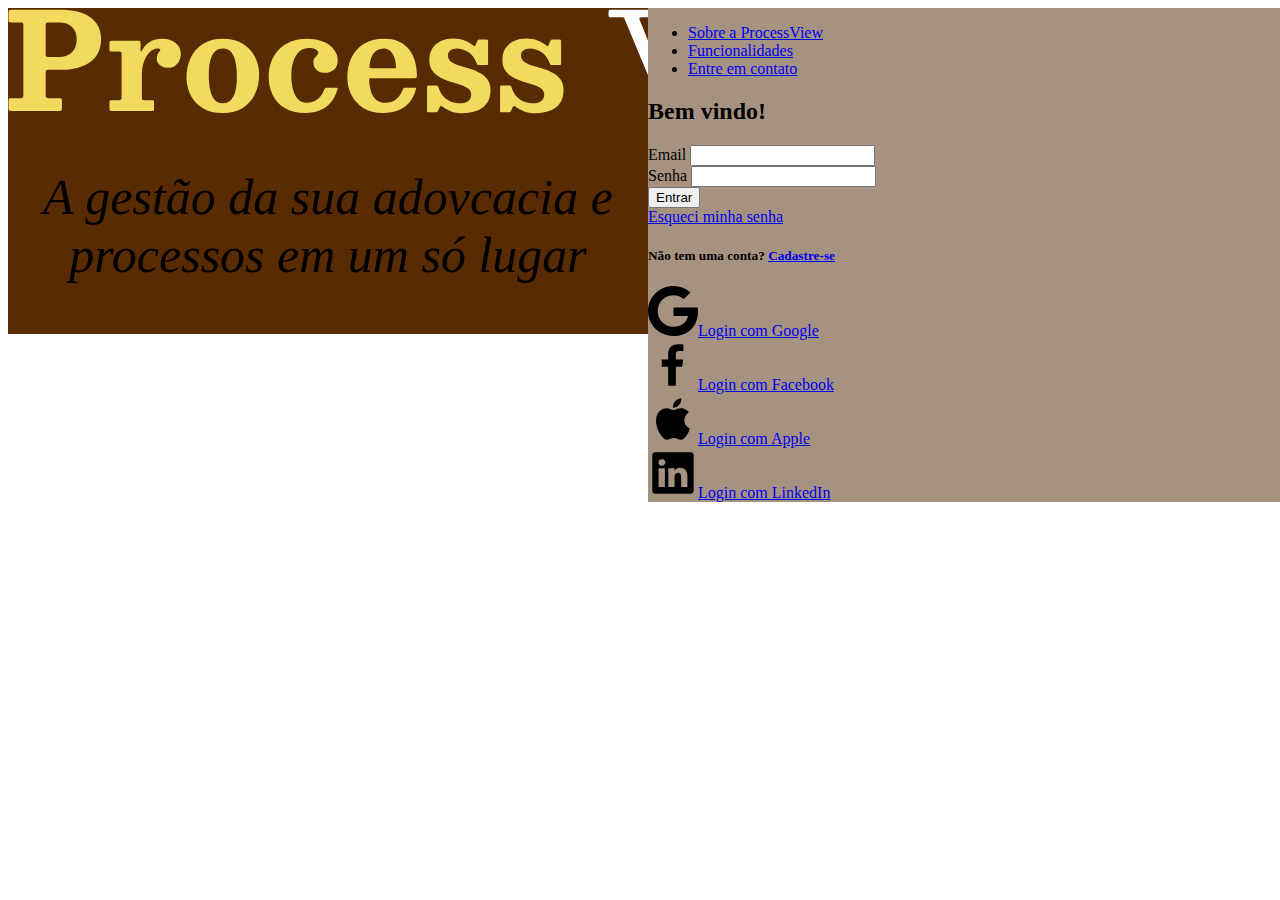
==== ProcessView/index.html @ 13b70aa4 "Inclusão das divs da página de login" ====
<!DOCTYPE html>
<html lang="pt-BR">
    <head>
        <meta charset="UTF-8">
        <meta name="viewport" content="width=device-width, initial-scale=1.0">
        <link rel="stylesheet" type="text/css" href="./main.css">
        <title>ProcessView</title>
    </head>
    <body>
        <header>
            <div class="login-fundo-logo">
                <img class="img-logo" src="./img/logo.svg">
            </div>
            <div class="login-fundo-texto">
                <p style="font-style: italic;font-size: 50px;text-align: center;">A gestão da sua adovcacia e processos em um só lugar</p>
            </div>
        </header>

        <main>
            <div class="login-box"></div>
                <div class="login-navegacao"></div>
                    <ul class="login-navegacao-lista">
                        <li><a href="#">Sobre a ProcessView</a></li>
                        <li><a href="#">Funcionalidades</a></li>
                        <li><a href="#">Entre em contato</a></li>
                    </ul>
                <div class="login-formulario"></div>
                    <div class="login-formulario-cabecalho">
                        <h2>Bem vindo!</h2>
                    </div>

                    <div class="login-formulario-content">
                        <label for="usuario">Email</label>
                        <input type="text" id="usuario" autocomplete="off">
                    </div>

                    <div class="login-formulario-content">
                        <label for="senha">Senha</label>
                        <input type="password" id="senha" autocomplete="off">
                    </div>

                    <div class="login-formulario-botao-entrar">
                        <input type="submit" value="Entrar" class="submit">
                    </div>

                    <div class="login-formulario-recuperar-senha">
                        <a href="#" class="recuperar-senha">Esqueci minha senha</a>
                    </div>

                    <div class="login-formulario-cadastro">
                        <h5>Não tem uma conta? <a href="#">Cadastre-se</a></h5>
                    </div>

                    <div class="login-formulario-redes">
                        <div class="login-formulario-redes Google"><img src="./img/iconGoogle.svg"><a href="#">Login com Google</a></div>
                        <div class="login-formulario-redes Facebook"><img src="./img/iconFacebook.svg"><a href="#">Login com Facebook</a></div>
                        <div class="login-formulario-redes Appe"><img src="./img/iconApple.svg"><a href="#">Login com Apple</a></div>
                        <div class="login-formulario-redes LinkedIn"><img src="./img/iconLinkedin.svg"><a href="#">Login com LinkedIn</a></div>
                    </div>
        </main>
    </body>
</html>
---- ProcessView/main.css ----
body{
    height: 100%;
    width: 100%;
    top: 0;
    left:0;
	justify-content: center;
	align-items: center;
}

header{
    width: 50%;
    float: left;
    background-color: #592B02;
}

.login-fundo-logo{
    width: 100%;
}

main{   
    width: 50%;
    float: right;
    background-color: #a69281;
}
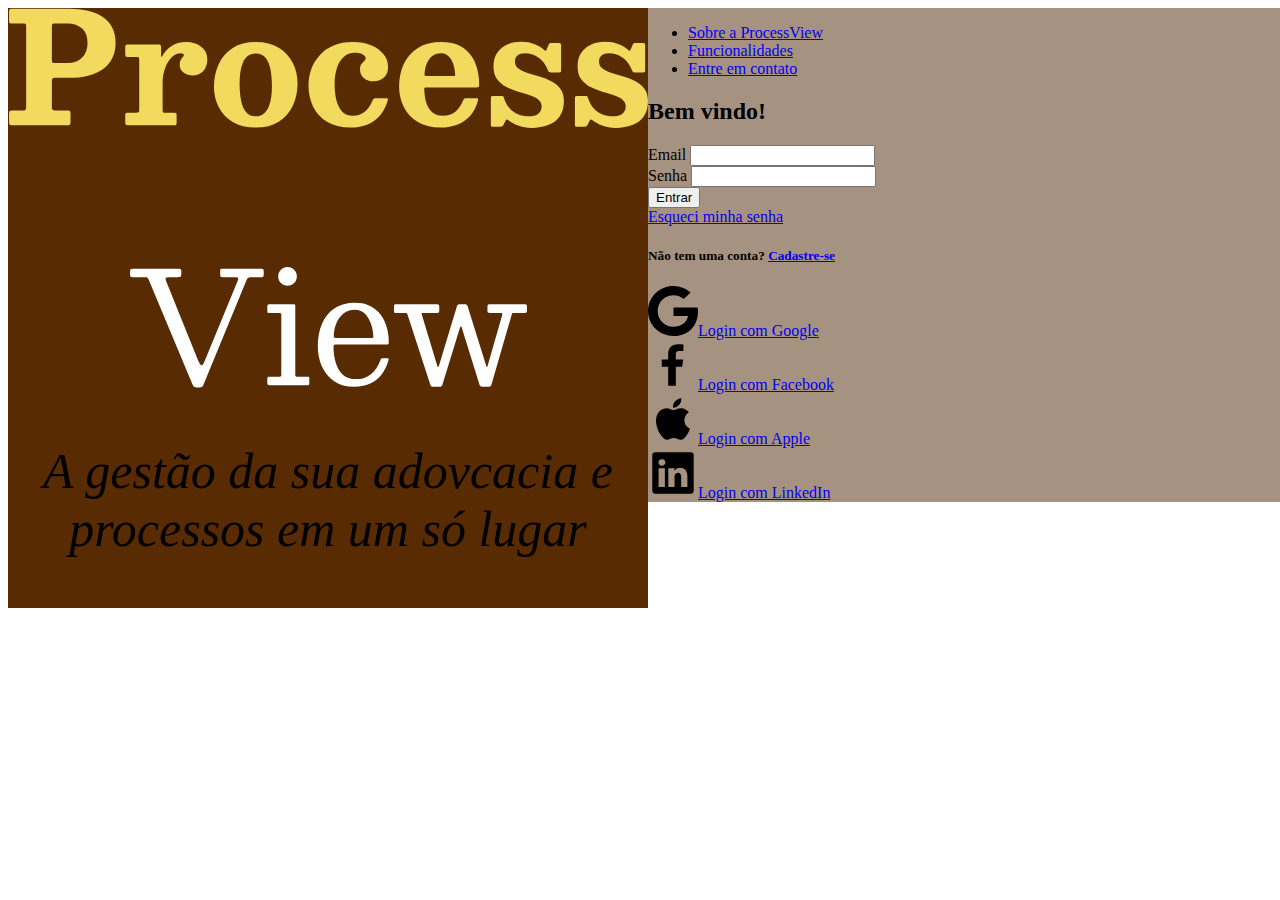
==== commit a2ca61a3: "Atualização logo" ====
--- a/ProcessView/index.html
+++ b/ProcessView/index.html
@@ -4,7 +4,7 @@
         <meta charset="UTF-8">
         <meta name="viewport" content="width=device-width, initial-scale=1.0">
         <link rel="stylesheet" type="text/css" href="./main.css">
-        <title>ProcessView</title>
+        <title>Process View</title>
     </head>
     <body>
         <header>
--- a/ProcessView/main.css
+++ b/ProcessView/main.css
@@ -8,16 +8,26 @@
 }
 
 header{
+    height: 100%;
     width: 50%;
     float: left;
     background-color: #592B02;
+	justify-content: center;
+	align-items: center;
 }
 
 .login-fundo-logo{
     width: 100%;
+    margin: 0 auto;
+}
+
+.img-logo{
+    width: 100%;
+    margin:0 auto;
 }
 
 main{   
+    height: 100%;
     width: 50%;
     float: right;
     background-color: #a69281;
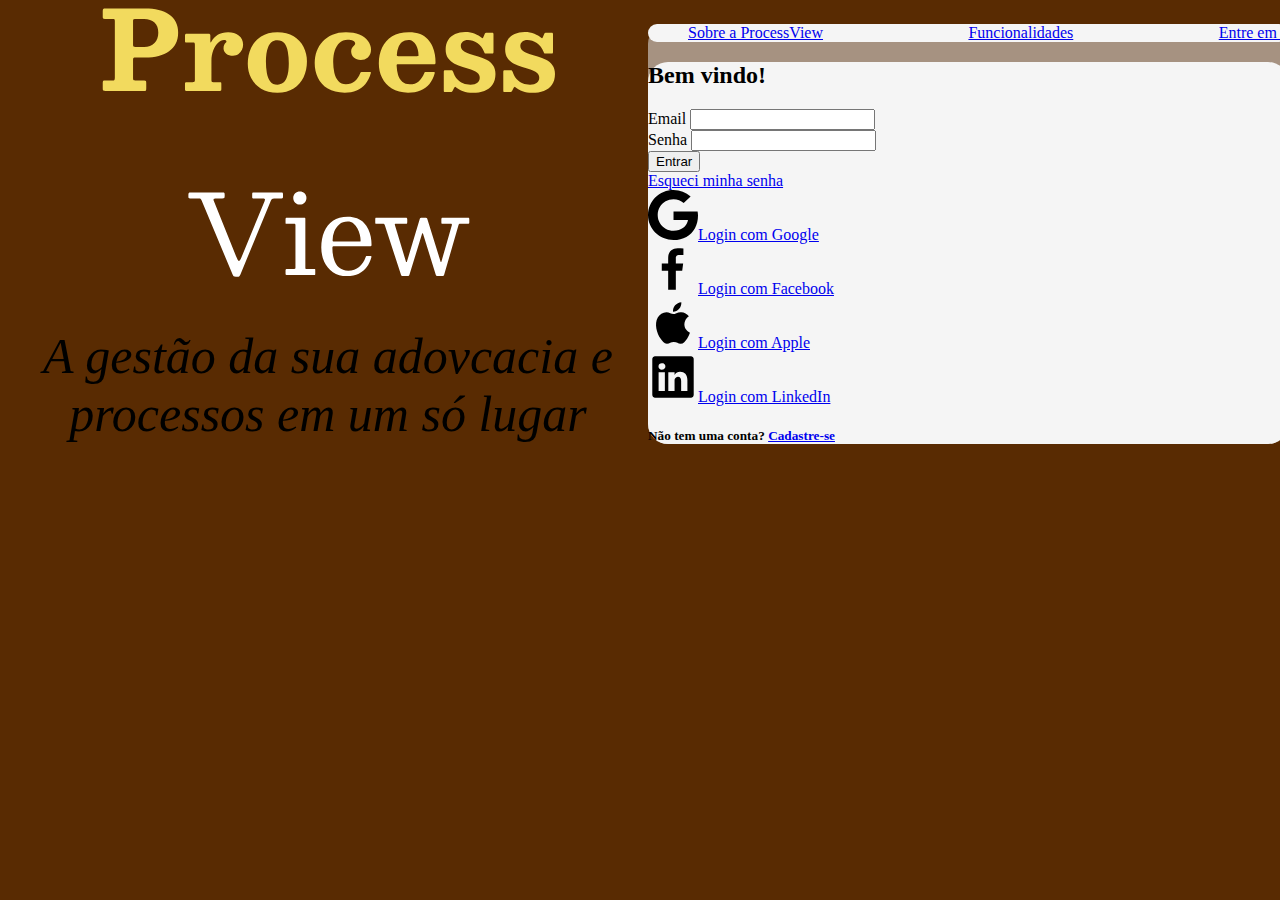
==== commit 30368e23: "Atualização fundo OK, atualização box login" ====
--- a/ProcessView/index.html
+++ b/ProcessView/index.html
@@ -17,14 +17,15 @@
         </header>
 
         <main>
-            <div class="login-box"></div>
-                <div class="login-navegacao"></div>
+            <div class="login-box">
+                <div class="login-navegacao">
                     <ul class="login-navegacao-lista">
                         <li><a href="#">Sobre a ProcessView</a></li>
                         <li><a href="#">Funcionalidades</a></li>
                         <li><a href="#">Entre em contato</a></li>
                     </ul>
-                <div class="login-formulario"></div>
+                </div>
+                <div class="login-formulario">
                     <div class="login-formulario-cabecalho">
                         <h2>Bem vindo!</h2>
                     </div>
@@ -47,16 +48,18 @@
                         <a href="#" class="recuperar-senha">Esqueci minha senha</a>
                     </div>
 
-                    <div class="login-formulario-cadastro">
-                        <h5>Não tem uma conta? <a href="#">Cadastre-se</a></h5>
-                    </div>
-
                     <div class="login-formulario-redes">
                         <div class="login-formulario-redes Google"><img src="./img/iconGoogle.svg"><a href="#">Login com Google</a></div>
                         <div class="login-formulario-redes Facebook"><img src="./img/iconFacebook.svg"><a href="#">Login com Facebook</a></div>
                         <div class="login-formulario-redes Appe"><img src="./img/iconApple.svg"><a href="#">Login com Apple</a></div>
                         <div class="login-formulario-redes LinkedIn"><img src="./img/iconLinkedin.svg"><a href="#">Login com LinkedIn</a></div>
                     </div>
+
+                    <div class="login-formulario-cadastro">
+                        <h5>Não tem uma conta? <a href="#">Cadastre-se</a></h5>
+                    </div>
+                </div>
+            </div>
         </main>
     </body>
 </html>--- a/ProcessView/main.css
+++ b/ProcessView/main.css
@@ -1,34 +1,66 @@
 body{
+    top: 0;
+    left:0;
     height: 100%;
     width: 100%;
-    top: 0;
-    left:0;
 	justify-content: center;
 	align-items: center;
+    background-color: #592B02;
 }
 
 header{
     height: 100%;
     width: 50%;
     float: left;
-    background-color: #592B02;
 	justify-content: center;
 	align-items: center;
 }
-
 .login-fundo-logo{
-    width: 100%;
-    margin: 0 auto;
+    display: flex;
+    margin-top: 5%;
+    margin:0 auto;
 }
 
 .img-logo{
-    width: 100%;
-    margin:0 auto;
+    display: flex;
+    margin: 0 auto;
 }
-
 main{   
     height: 100%;
     width: 50%;
     float: right;
+}
+
+.login-box{
+    height: 100%;
+    border-radius: 20px;
     background-color: #a69281;
 }
+
+.login-navegacao{
+    width: 100%;
+    border-radius: 20px;
+    background-color: whitesmoke;
+}
+.login-navegacao-lista{
+    display: flex;
+    list-style: none;
+    justify-content:space-between;
+    width: 100%;
+}
+
+.login-formulario{
+    height: 100%;
+    width: 100%;
+    display:flexbox;
+    border-radius: 20px;
+    background-color: whitesmoke
+}
+
+.login-formulario-content{
+    height: 100%;
+}
+label{
+    width: 100%;
+    display: absolute;  
+}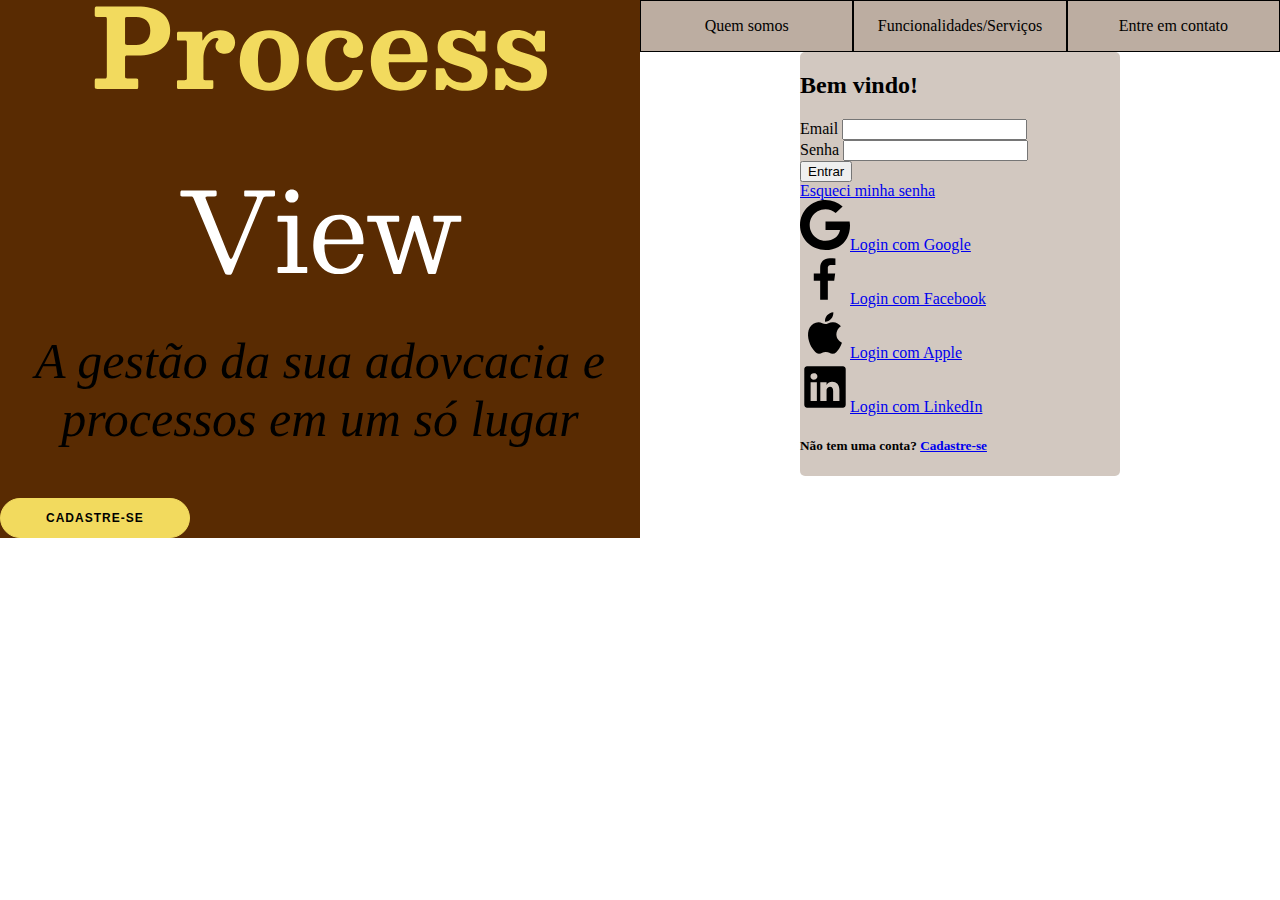
==== commit 604a8458: "Alterações main, botao de cadastre-se fundo" ====
--- a/ProcessView/index.html
+++ b/ProcessView/index.html
@@ -14,17 +14,35 @@
             <div class="login-fundo-texto">
                 <p style="font-style: italic;font-size: 50px;text-align: center;">A gestão da sua adovcacia e processos em um só lugar</p>
             </div>
+            <button class="login-fundo-botao-cadastro">Cadastre-se</button>
         </header>
 
         <main>
+            
+            <div class="login-navegacao">
+                <span class="login-navegacao sobre">
+                    <a class="bloco-navegacao">
+                        <img src="">
+                        <p> Quem somos</p>
+                    </a>
+                </span>
+                
+                <span class="login-navegacao funcionalidades">
+                    <a class="bloco-navegacao">
+                        <img src="">
+                        <p> Funcionalidades/Serviços </p>
+                    </a>
+                </span>
+                
+                <span class="login-navegacao contato">
+                    <a class="bloco-navegacao">
+                        <img src="">
+                        <p> Entre em contato</p>
+                    </a>
+                </span>
+            </div>
+                
             <div class="login-box">
-                <div class="login-navegacao">
-                    <ul class="login-navegacao-lista">
-                        <li><a href="#">Sobre a ProcessView</a></li>
-                        <li><a href="#">Funcionalidades</a></li>
-                        <li><a href="#">Entre em contato</a></li>
-                    </ul>
-                </div>
                 <div class="login-formulario">
                     <div class="login-formulario-cabecalho">
                         <h2>Bem vindo!</h2>
--- a/ProcessView/main.css
+++ b/ProcessView/main.css
@@ -1,11 +1,7 @@
 body{
-    top: 0;
-    left:0;
-    height: 100%;
+    padding: 0;
+    margin: 0;
     width: 100%;
-	justify-content: center;
-	align-items: center;
-    background-color: #592B02;
 }
 
 header{
@@ -14,48 +10,71 @@
     float: left;
 	justify-content: center;
 	align-items: center;
+    background-color: #592B02;
+    
 }
 .login-fundo-logo{
     display: flex;
-    margin-top: 5%;
     margin:0 auto;
+
 }
 
 .img-logo{
     display: flex;
-    margin: 0 auto;
+    margin: 1% auto;
 }
+
+.login-fundo-botao-cadastro {
+	border-radius: 20px;
+	border: 1px solid #F2DA5E;
+	background-color: #F2DA5E;
+	font-size: 12px;
+	font-weight: bold;
+	padding: 12px 45px;
+	letter-spacing: 1px;
+	text-transform: uppercase;
+}
+
 main{   
     height: 100%;
     width: 50%;
     float: right;
+    background-color:rgba(255,255,255,0.62);
+}
+
+
+
+.login-navegacao{
+    width: 100%;
+    display: flex;
+    background-color: rgba(166,146,129,0.5);
+}
+
+.bloco-navegacao{
+    width: 100%;
+    display: flex;
+    margin: 0 auto;
+    justify-content: center;
+    border: 1px solid black;
 }
 
 .login-box{
+    width: 50%;
     height: 100%;
-    border-radius: 20px;
-    background-color: #a69281;
-}
-
-.login-navegacao{
-    width: 100%;
-    border-radius: 20px;
-    background-color: whitesmoke;
-}
-.login-navegacao-lista{
+    border-radius: 5px;
+    background-color: rgba(166,146,129,0.5);
     display: flex;
-    list-style: none;
-    justify-content:space-between;
-    width: 100%;
+    margin: 0 auto;
+    justify-content: center;
 }
 
 .login-formulario{
     height: 100%;
     width: 100%;
-    display:flexbox;
-    border-radius: 20px;
-    background-color: whitesmoke
+    
 }
+
+
 
 .login-formulario-content{
     height: 100%;
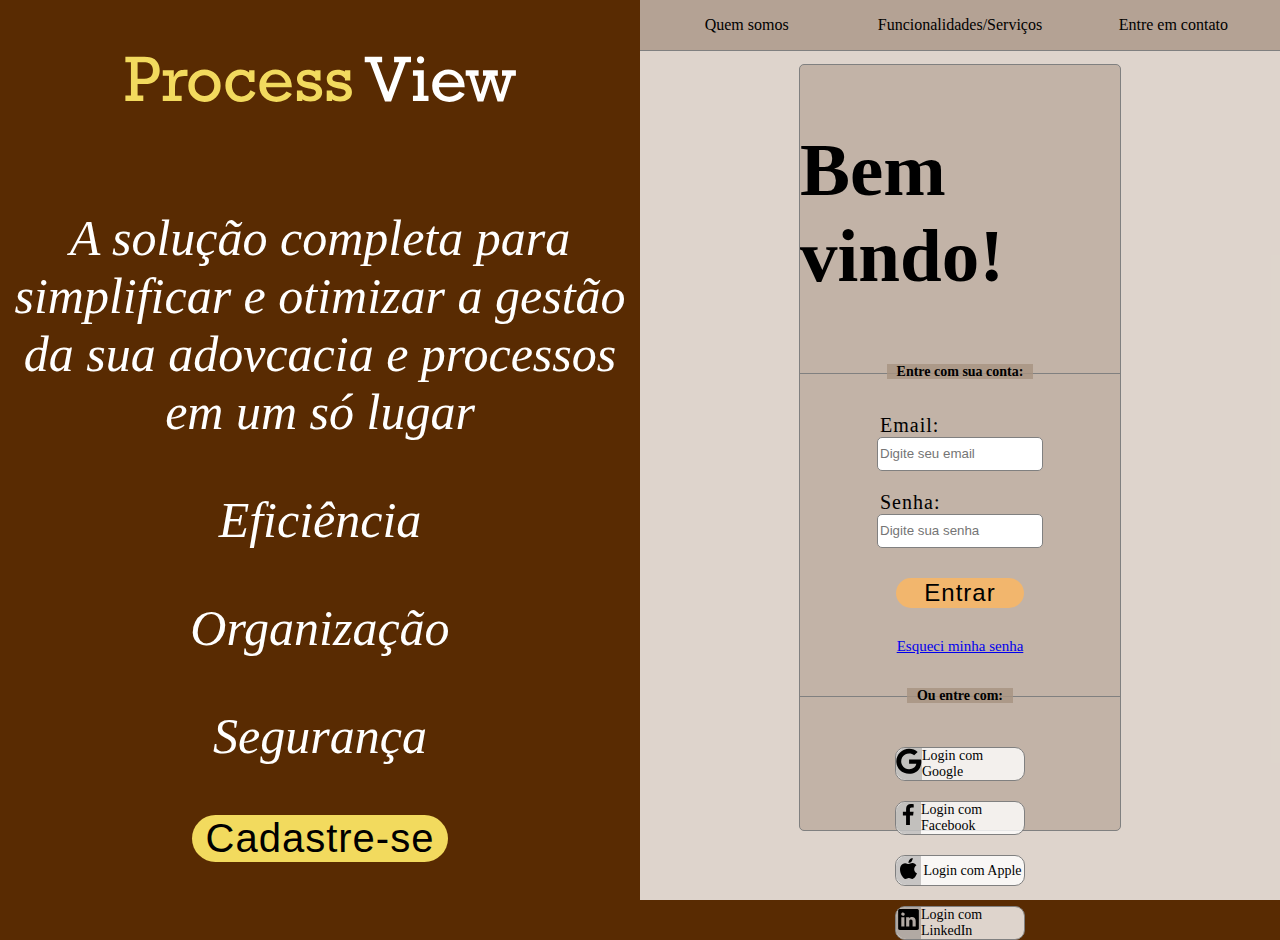
==== commit abc49eff: "Página login finalizada" ====
--- a/ProcessView/index.html
+++ b/ProcessView/index.html
@@ -8,13 +8,20 @@
     </head>
     <body>
         <header>
-            <div class="login-fundo-logo">
-                <img class="img-logo" src="./img/logo.svg">
+            <div class="login-fundo">
+                <div class="login-fundo-logo">
+                    <img class="img-logo" src="./img/logo.svg">
+                </div>
+                <div class="login-fundo-texto">
+                    <p style="font-style: italic;font-size: 50px;text-align: center;">A solução completa para simplificar e otimizar a gestão da sua adovcacia e processos em um só lugar</p>
+                    <p style="font-style: italic;font-size: 50px;text-align: center;">Eficiência</p>
+                    <p style="font-style: italic;font-size: 50px;text-align: center;">Organização</p>
+                    <p style="font-style: italic;font-size: 50px;text-align: center;">Segurança</p>
+                </div>
+                <span class="login-fundo-botao">
+                    <button class="login-fundo-botao-cadastro">Cadastre-se</button>
+                </span>
             </div>
-            <div class="login-fundo-texto">
-                <p style="font-style: italic;font-size: 50px;text-align: center;">A gestão da sua adovcacia e processos em um só lugar</p>
-            </div>
-            <button class="login-fundo-botao-cadastro">Cadastre-se</button>
         </header>
 
         <main>
@@ -48,33 +55,55 @@
                         <h2>Bem vindo!</h2>
                     </div>
 
+                    <h5><span>Entre com sua conta:</span></h5>
+                    
                     <div class="login-formulario-content">
-                        <label for="usuario">Email</label>
-                        <input type="text" id="usuario" autocomplete="off">
+                        <label for="usuario">Email:</label>
+                        <input type="text" id="usuario" autocomplete="off" placeholder="Digite seu email">
                     </div>
 
                     <div class="login-formulario-content">
-                        <label for="senha">Senha</label>
-                        <input type="password" id="senha" autocomplete="off">
+                        <label for="senha">Senha:</label>
+                        <input type="password" id="senha" autocomplete="off" placeholder="Digite sua senha">
                     </div>
-
-                    <div class="login-formulario-botao-entrar">
-                        <input type="submit" value="Entrar" class="submit">
-                    </div>
-
+                    <div class="login-formulario-botao">
+                        <button class="login-formulario-botao-entrar">Entrar</button>
+                    </div> 
                     <div class="login-formulario-recuperar-senha">
                         <a href="#" class="recuperar-senha">Esqueci minha senha</a>
                     </div>
 
-                    <div class="login-formulario-redes">
-                        <div class="login-formulario-redes Google"><img src="./img/iconGoogle.svg"><a href="#">Login com Google</a></div>
-                        <div class="login-formulario-redes Facebook"><img src="./img/iconFacebook.svg"><a href="#">Login com Facebook</a></div>
-                        <div class="login-formulario-redes Appe"><img src="./img/iconApple.svg"><a href="#">Login com Apple</a></div>
-                        <div class="login-formulario-redes LinkedIn"><img src="./img/iconLinkedin.svg"><a href="#">Login com LinkedIn</a></div>
-                    </div>
+                    <h5><span>Ou entre com:</span></h5>
+                    
 
-                    <div class="login-formulario-cadastro">
-                        <h5>Não tem uma conta? <a href="#">Cadastre-se</a></h5>
+                    <div class="login-formulario-social">
+                        <div class="login-formulario-social-redes">
+                            <span class="login-formulario-social-redes-img">
+                                <img src="./img/iconGoogle.svg">
+                            </span>
+                            <p href="" class="login-formulario-social-redes-texto">Login com Google</p>
+                        </div>
+                        
+                        <div class="login-formulario-social-redes">
+                            <span class="login-formulario-social-redes-img">
+                                <img src="./img/iconFacebook.svg">
+                            </span>
+                            <p href="" class="login-formulario-social-redes-texto">Login com Facebook</p>
+                        </div>
+
+                        <div class="login-formulario-social-redes">
+                            <span class="login-formulario-social-redes-img">
+                                <img src="./img/iconApple.svg">
+                            </span>
+                            <p href="" class="login-formulario-social-redes-texto">Login com Apple</p>
+                        </div>
+
+                        <div class="login-formulario-social-redes">
+                            <span class="login-formulario-social-redes-img">
+                                <img src="./img/iconLinkedin.svg">
+                            </span>
+                            <p href="" class="login-formulario-social-redes-texto">Login com LinkedIn</p>
+                        </div>
                     </div>
                 </div>
             </div>
--- a/ProcessView/main.css
+++ b/ProcessView/main.css
@@ -1,53 +1,71 @@
 body{
     padding: 0;
     margin: 0;
-    width: 100%;
-}
-
-header{
-    height: 100%;
-    width: 50%;
+    background-color: #592B02;
+    box-sizing: border-box;
+    height: 100vh;
+    font-family: 'Rockwell';
+}
+
+.login-fundo{
+    width: 50%;
+    height: 100vh;
+    margin:0 auto;
     float: left;
 	justify-content: center;
-	align-items: center;
     background-color: #592B02;
     
 }
 .login-fundo-logo{
     display: flex;
     margin:0 auto;
-
-}
-
+    width: 100%;
+
+}
 .img-logo{
     display: flex;
     margin: 1% auto;
-}
-
-.login-fundo-botao-cadastro {
-	border-radius: 20px;
-	border: 1px solid #F2DA5E;
+    padding-top: 50px;
+}
+
+.login-fundo-texto{
+    padding-top: 50px;
+    color: #fff;
+}
+
+
+login-fundo-botao{
+    margin: 0 auto;
+    display: flex;
+	justify-content: center;
+    width: 100%;
+}
+
+.login-fundo-botao-cadastro{
+    width: 40%;
+    margin: 0 auto;
+    display: flex;
+	justify-content: center;
+    border-radius: 30px;
+    border: #F2DA5E;
 	background-color: #F2DA5E;
-	font-size: 12px;
-	font-weight: bold;
-	padding: 12px 45px;
+	font-size: 40px;
 	letter-spacing: 1px;
-	text-transform: uppercase;
 }
 
 main{   
-    height: 100%;
+    height: 100vh;
     width: 50%;
     float: right;
-    background-color:rgba(255,255,255,0.62);
-}
-
-
+    background-color:rgba(255,255,255,0.8);
+    
+}
 
 .login-navegacao{
     width: 100%;
     display: flex;
     background-color: rgba(166,146,129,0.5);
+    
 }
 
 .bloco-navegacao{
@@ -55,31 +73,128 @@
     display: flex;
     margin: 0 auto;
     justify-content: center;
-    border: 1px solid black;
+    border-bottom: 1px solid grey;
+    cursor: pointer;
 }
 
 .login-box{
     width: 50%;
-    height: 100%;
+    height: 85%;
     border-radius: 5px;
     background-color: rgba(166,146,129,0.5);
     display: flex;
     margin: 0 auto;
-    justify-content: center;
+    margin-top: 2%;
+    margin-bottom: 2%;
+    justify-content: center;
+    border: 1px solid grey;
+    
 }
 
 .login-formulario{
     height: 100%;
     width: 100%;
-    
-}
-
-
+}
+
+.login-formulario-cabecalho{
+    font-size: 50px;
+    display: flex;
+    justify-content: center;
+    margin: 0 auto;
+}
+
+h5 {
+    width: 100%; 
+    text-align: center; 
+    border-bottom: 1px solid grey; 
+    line-height: 0.1em;
+    margin: 10px 0 20px; 
+    font-size: 14px;
+ } 
+ 
+ h5 span { 
+     background: rgba(166,146,129,0.8); 
+     padding:0 10px; 
+ }
 
 .login-formulario-content{
-    height: 100%;
-}
+    font-size: 20px;
+    padding-top: 20px;
+    width: 100%;
+    display: flex;
+    justify-content: center;
+    flex-direction: column;
+}
+
 label{
-    width: 100%;
-    display: absolute;  
+    width: 50%;
+    letter-spacing: 1px;
+    display: flex;
+    align-items: center;
+    margin: 0 auto;
+}
+input{
+    width: 50%;
+    display: flex;
+    align-items: center;
+    justify-content: center;
+    margin: 0 auto;
+    border: 1px solid grey;
+    display: block;
+    border-radius: 5px;
+    height: 30px;
+    background-color: rgba(255,255,255);
+}
+
+.login-formulario-botao{
+    padding-top:30px;
+}
+
+.login-formulario-botao-entrar{
+    margin-top: 30px;
+    width: 40%;
+    margin: 0 auto;
+    display: flex;
+	justify-content: center;
+    border-radius: 30px;
+    border: #f2b66d;
+	background-color: #f2b66d;
+	font-size: 24px;
+	letter-spacing: 1px;
+}
+
+.login-formulario-recuperar-senha{
+    padding-top: 30px;
+    padding-bottom: 30px;
+    display: flex;
+    justify-content: center;
+    font-size: 15px;
+}
+
+.login-formulario-social{
+    padding-top: 10px;
+}
+
+.login-formulario-social-redes{
+    width: 40%;
+    display: flex;
+    margin: 0 auto;
+    border-radius: 10px;
+    border: 1px solid grey;
+    background-color:rgb(255, 255, 255,0.8);
+    font-size: 14px;
+    margin-top: 20px;
+    cursor: pointer;
+}
+
+.login-formulario-social-redes-img{
+    border-radius: 10px 0 0 10px;
+    background-color:rgb(0, 0,0,0.2);
+}
+.login-formulario-social-redes-texto{
+    margin:0;
+    width: 100%;
+    display: flex;
+    justify-content: center;
+    align-items: center;
 }